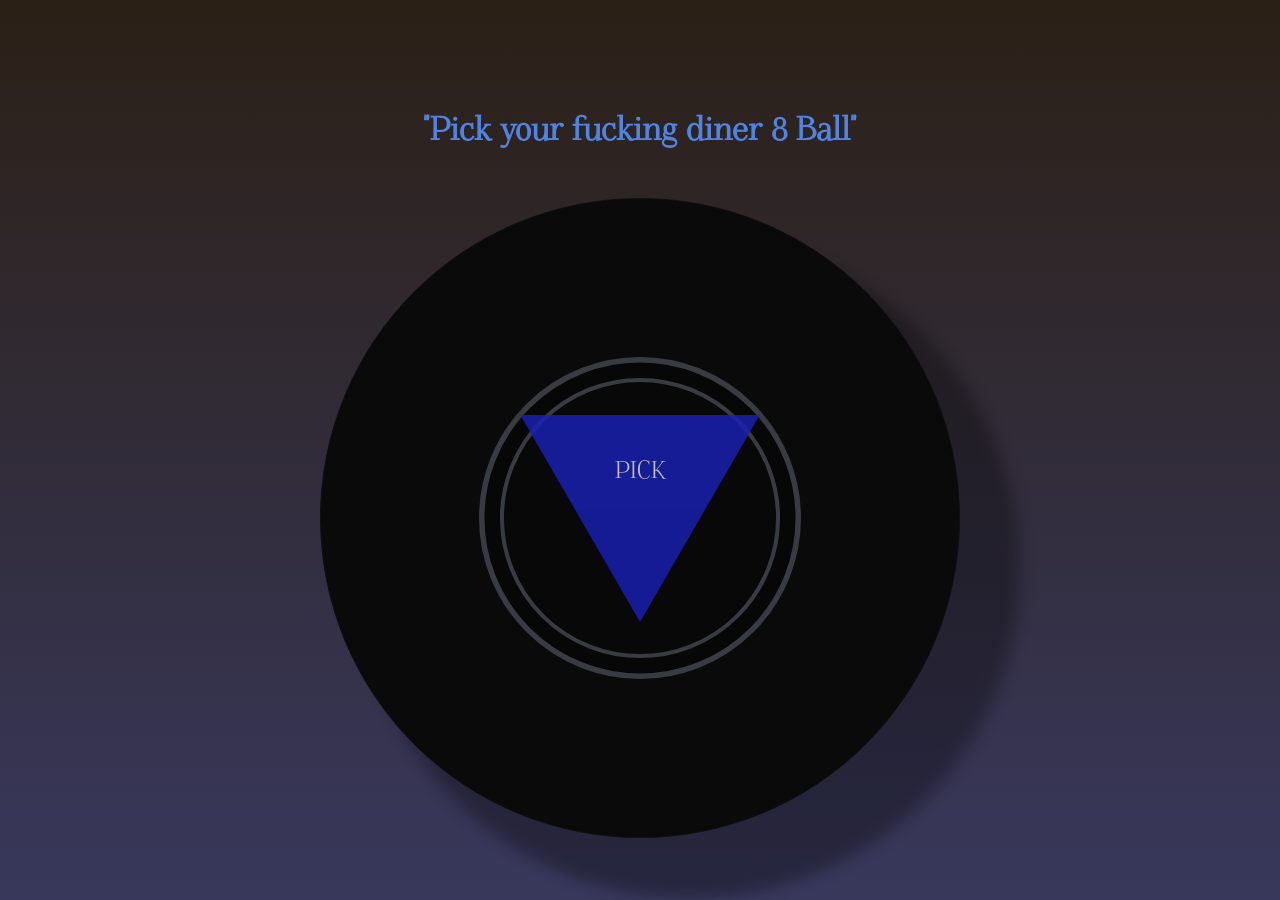
==== exercises/ex1.html @ 248ec81b "update exercise 1" ====
<!DOCTYPE html>
<html lang="en">
<head>
    <meta charset="UTF-8">
    <meta http-equiv="X-UA-Compatible" content="IE=edge">
    <meta name="viewport" content="width=device-width, initial-scale=1.0">
    <title>Document</title>
    <link rel="stylesheet" href="./css/ex1.css">
</head>
<body>
    <section class="">
    <!-- <h1>Roll the dice</h1> -->
    <!-- <button id="button">ROll THE DICE!</button> -->
    <!-- <h1>Yes you! Wanna see a magic trick?</h1> -->
    <h1>"Pick your fucking diner 8 Ball"</h1>
    <div id="ball" class="dice">
       
        <div class="result-area">
            <div class="blue-triangle">
            <p id="result-text">PICK</p>
            </div>
        </div>
        
    </div>

    </section>
    <script src="./js/ex1.js"></script>
</body>
</html>
---- exercises/css/ex1.css ----
@font-face {
    font-family: "Fog7";
    src: url(../assets/fonts/Foglihten-068.otf) format('opentype');  
}  
* {
    margin: 0;
    padding: 0;
    box-sizing: border-box;
  }

  body{
    background-color: rgb(20, 22, 44);
    background: linear-gradient(rgb(43, 32, 22), rgb(56, 56, 92))

  }
  section{
    display: flex;
    flex-direction: column;
    justify-content: center;
    align-items: center;
    align-content: center;
    padding: 1rem;
    height: 100vh;
  }

  h1{
    font-size: 2rem;
    font-family:'Fog7', Tahoma, Geneva, Verdana, sans-serif;
    margin: 3rem 0;
    color:rgb(81, 132, 226);
    user-select: none;
  }
    p{
        user-select: none;
        font-family: 'Fog7', 'Arial Narrow', Arial, sans-serif;
        color: rgb(236, 236, 236);
       
    }
    /* button{
        font-size: 2rem;
        padding: 1rem;
        background-color: black;
        color: wheat;
        margin: 1rem;
    } */
    #ball{
        background-color: rgb(10, 10, 10);
        width: clamp(40rem,40vw,70rem);
        height: clamp(40rem,40vw,70rem);
        border: 1px solid rgb(15, 15, 15);
        box-shadow: 50px 50px 15px 10px rgba(0, 0, 0, 0.3);
        aspect-ratio: 1;
        border-radius: 50%;
        display: flex;
        justify-content: center;
        align-items: center;
        align-content: center;
        cursor: pointer;
    }
    .result-area{
        position: relative;
        width: clamp(17rem,20vw,23rem);
        height: clamp(17rem,20vw,23rem);
        aspect-ratio: 1;
        background-color: rgb(8, 8, 8);
        outline: 25px solid rgba(182, 193, 216, 0.267);
        border-radius: 50%;
        display: flex;
        justify-content: center;
        align-items: center;
        align-content: center;
        /* overflow: hidden; */
        z-index: 1;
        /* box-shadow: 0px 0px 50px 120px rgba(10, 10, 10, 0.137); */
    }
    .result-area:before{
        content:'';
        position: absolute;
        width: clamp(17rem,20vw,23rem);
        height: clamp(17rem,20vw,23rem);
        aspect-ratio: 1;
        
        outline: 15px solid rgb(7, 7, 7);
        border-radius: 50%;
        transform: scale(1.03);
        
      
        /* background-color: red; */
    }
    .turn-animation{
        animation: turn 1s ease-in-out;
    }
    .blue-triangle{
        position: relative;
        /* top:clamp(1rem,30vw,1rem); */
        width: clamp(12rem,25vw,15rem);
        height:clamp(12rem,25vw,15rem);
        aspect-ratio: 1;
        background: url(../assets/images/triangle.png)center center / contain no-repeat;
        /* background-color: red; */
        
        /* padding: 6rem; */
        display: flex;
        justify-content: center;
        align-items: center;
        align-content: center;
        animation: rotate 50s linear infinite;
        opacity: 0.8;
    }
    #result-text{
        font-size:clamp(1rem,20vw,1.5rem);
        text-align: center;
        position: relative;
        bottom:clamp(0.5rem,30vw,3rem);
    }
    @keyframes rotate {
        0%{
            transform: rotate(0deg);
            /* opacity: 0.7; */
        } 25%{
      
            transform: rotate(30deg)
            /* opacity: 0.3; */
        } 75%{
      
            transform: rotate(-25deg)
            /* opacity: 0.3; */
        }
        100%{
      
            transform: rotate(0deg)
            /* opacity: 0.3; */
        }
      
    }
    @keyframes turn {
        0%{
            transform:perspective(1000px) translate(0,0%) rotateX(0deg);
            /* opacity: 0.7; */
        } 33%{
            transform:perspective(1000px) translate(-20%,-2%) rotateY(-4deg);
    
            /* opacity: 0.3; */
        }
        /* 40%{
            transform:perspective(1000px) translate(0%,-20%) rotateX(10deg);
           
        } */
        66%{
            transform:perspective(1000px) translate(20%,2%) rotateY(8deg);
            opacity: 0.9;
          
        }
        /* 80%{
            transform:perspective(1000px) translate(0%,20%) rotateX(10deg);
      
        }  */
        100%{
            transform:perspective(1000px) translate(0,0%) rotateX(0deg);
            /* opacity: 0.7; */
        }
    }
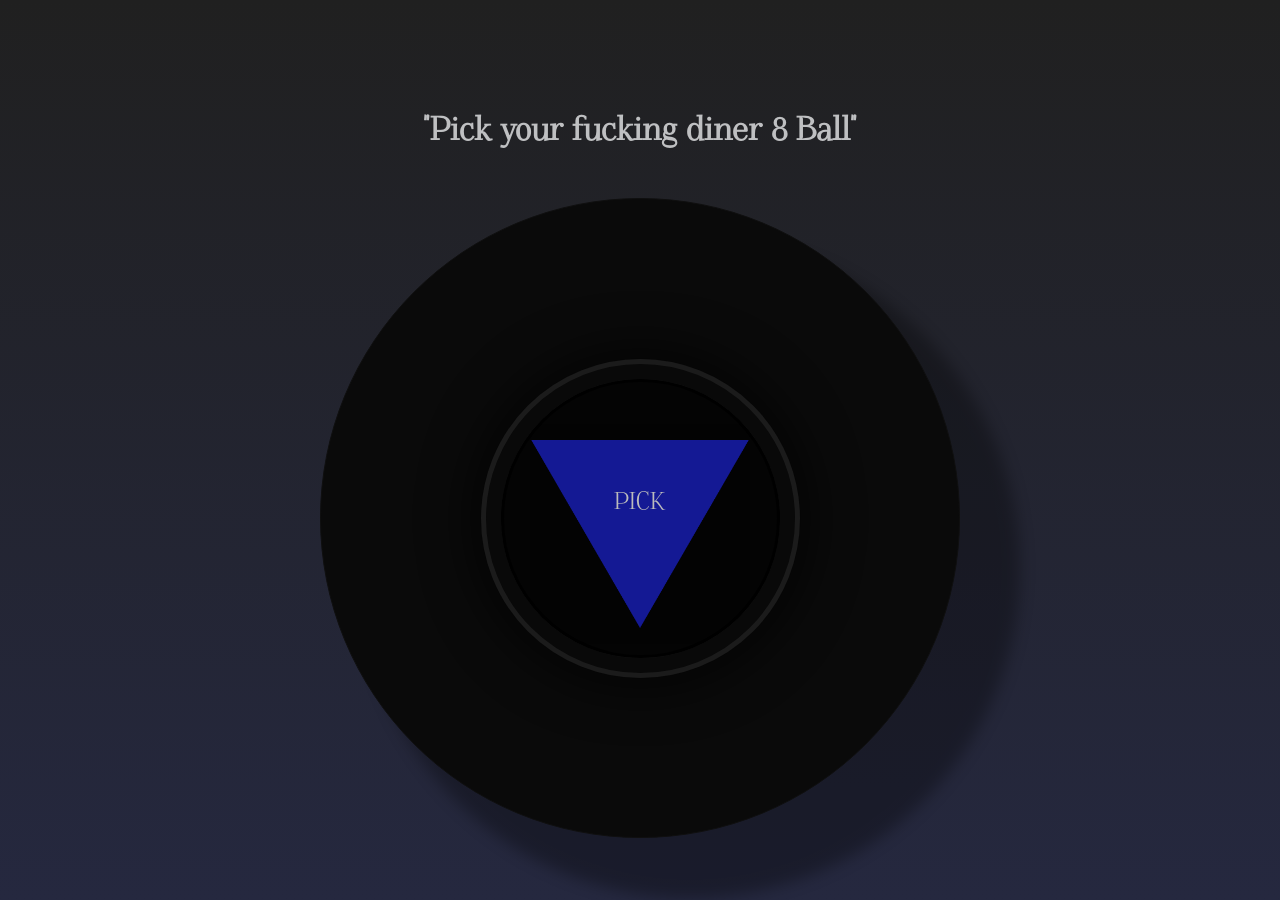
==== commit 935d1260: "update exercise" ====
--- a/exercises/ex1.html
+++ b/exercises/ex1.html
@@ -4,7 +4,7 @@
     <meta charset="UTF-8">
     <meta http-equiv="X-UA-Compatible" content="IE=edge">
     <meta name="viewport" content="width=device-width, initial-scale=1.0">
-    <title>Document</title>
+    <title>Diner Ball</title>
     <link rel="stylesheet" href="./css/ex1.css">
 </head>
 <body>
@@ -14,12 +14,13 @@
     <!-- <h1>Yes you! Wanna see a magic trick?</h1> -->
     <h1>"Pick your fucking diner 8 Ball"</h1>
     <div id="ball" class="dice">
-       
+       <div class="result-wrapper">
         <div class="result-area">
             <div class="blue-triangle">
             <p id="result-text">PICK</p>
             </div>
         </div>
+    </div>
         
     </div>
 
--- a/exercises/css/ex1.css
+++ b/exercises/css/ex1.css
@@ -10,8 +10,8 @@
   }
 
   body{
-    background-color: rgb(20, 22, 44);
-    background: linear-gradient(rgb(43, 32, 22), rgb(56, 56, 92))
+    background-color: rgb(192, 192, 192);
+    background: linear-gradient(rgb(32, 32, 32), rgb(37, 40, 63))
 
   }
   section{
@@ -22,13 +22,14 @@
     align-content: center;
     padding: 1rem;
     height: 100vh;
+    min-height: 100vh;
   }
 
   h1{
     font-size: 2rem;
     font-family:'Fog7', Tahoma, Geneva, Verdana, sans-serif;
     margin: 3rem 0;
-    color:rgb(81, 132, 226);
+    color:rgb(191, 192, 194);
     user-select: none;
   }
     p{
@@ -46,60 +47,90 @@
     } */
     #ball{
         background-color: rgb(10, 10, 10);
+        width: clamp(25rem,40vw,70rem);
+        height: clamp(25rem,40vw,70rem);
+        border: 1px solid rgb(15, 15, 15);
+        box-shadow: 50px 50px 15px 10px rgba(0, 0, 0, 0.3);
+        aspect-ratio: 1;
+        border-radius: 50%;
+        display: flex;
+        justify-content: center;
+        align-items: center;
+        align-content: center;
+        cursor: pointer;
+    }
+    .result-wrapper{
+        display: flex;
+        justify-content: center;
+       
+        align-items: center;
+        align-content: center;
+        width: 50%;
+        height: 50%;
+        aspect-ratio: 1;
+        /* border: 10px solid rgba(180, 180, 180, 0.267); */
+        border-radius: 50%;
+        /* background-color: red; */
+        box-shadow: 0px 0px 50px 10px rgba(0, 0, 0, 0.651);
+    }
+    .result-area{
+        position: relative;
+        width: 100%;
+        height: 100%;
+        aspect-ratio: 1;
+        background-color: rgb(4, 4, 4);
+        border: 3px solid rgba(0, 0, 0, 0.911);
+        /* outline: 10px solid rgba(5, 5, 5, 0.781); */
+        border-radius: 50%;
+        display: flex;
+        justify-content: center;
+        align-items: center;
+        align-content: center;
+        overflow: hidden;
+        
+    }
+    @media (min-width:45em){
+        #ball{
         width: clamp(40rem,40vw,70rem);
         height: clamp(40rem,40vw,70rem);
-        border: 1px solid rgb(15, 15, 15);
-        box-shadow: 50px 50px 15px 10px rgba(0, 0, 0, 0.3);
-        aspect-ratio: 1;
-        border-radius: 50%;
-        display: flex;
-        justify-content: center;
-        align-items: center;
-        align-content: center;
-        cursor: pointer;
-    }
-    .result-area{
-        position: relative;
-        width: clamp(17rem,20vw,23rem);
-        height: clamp(17rem,20vw,23rem);
-        aspect-ratio: 1;
-        background-color: rgb(8, 8, 8);
-        outline: 25px solid rgba(182, 193, 216, 0.267);
-        border-radius: 50%;
-        display: flex;
-        justify-content: center;
-        align-items: center;
-        align-content: center;
-        /* overflow: hidden; */
-        z-index: 1;
-        /* box-shadow: 0px 0px 50px 120px rgba(10, 10, 10, 0.137); */
-    }
-    .result-area:before{
+        }
+        .result-wrapper{
+            border: 20px solid rgba(75, 75, 75, 0.267);
+        }
+        .result-area{
+            outline: 15px solid rgba(5, 5, 5, 0.781);
+        }
+    }
+   
+    /* .result-area:before{
         content:'';
         position: absolute;
         width: clamp(17rem,20vw,23rem);
         height: clamp(17rem,20vw,23rem);
         aspect-ratio: 1;
-        
-        outline: 15px solid rgb(7, 7, 7);
+        z-index: 99;
+        outline: 15px solid rgb(223, 215, 215);
+
         border-radius: 50%;
         transform: scale(1.03);
         
       
-        /* background-color: red; */
-    }
+       
+    } */
     .turn-animation{
         animation: turn 1s ease-in-out;
     }
+    .fade-in{
+        animation: fade-in 2s ease-in-out;
+    }
     .blue-triangle{
         position: relative;
-        /* top:clamp(1rem,30vw,1rem); */
-        width: clamp(12rem,25vw,15rem);
-        height:clamp(12rem,25vw,15rem);
+        top:clamp(1rem,30vw,1rem);
+        width: 80%;
+        height:80%;
         aspect-ratio: 1;
         background: url(../assets/images/triangle.png)center center / contain no-repeat;
         /* background-color: red; */
-        
         /* padding: 6rem; */
         display: flex;
         justify-content: center;
@@ -110,9 +141,10 @@
     }
     #result-text{
         font-size:clamp(1rem,20vw,1.5rem);
+        max-width: 10rem;
         text-align: center;
         position: relative;
-        bottom:clamp(0.5rem,30vw,3rem);
+        bottom:clamp(0.5rem,30vw,2rem);
     }
     @keyframes rotate {
         0%{
@@ -134,6 +166,15 @@
         }
       
     }
+@keyframes fade-in{
+    0%{
+    
+        opacity: 0;
+    } 100%{
+        opacity: 1;
+    }
+}
+
     @keyframes turn {
         0%{
             transform:perspective(1000px) translate(0,0%) rotateX(0deg);
@@ -148,7 +189,7 @@
            
         } */
         66%{
-            transform:perspective(1000px) translate(20%,2%) rotateY(8deg);
+            transform:perspective(1000px) translate(20%,2%) rotateY(9deg);
             opacity: 0.9;
           
         }
